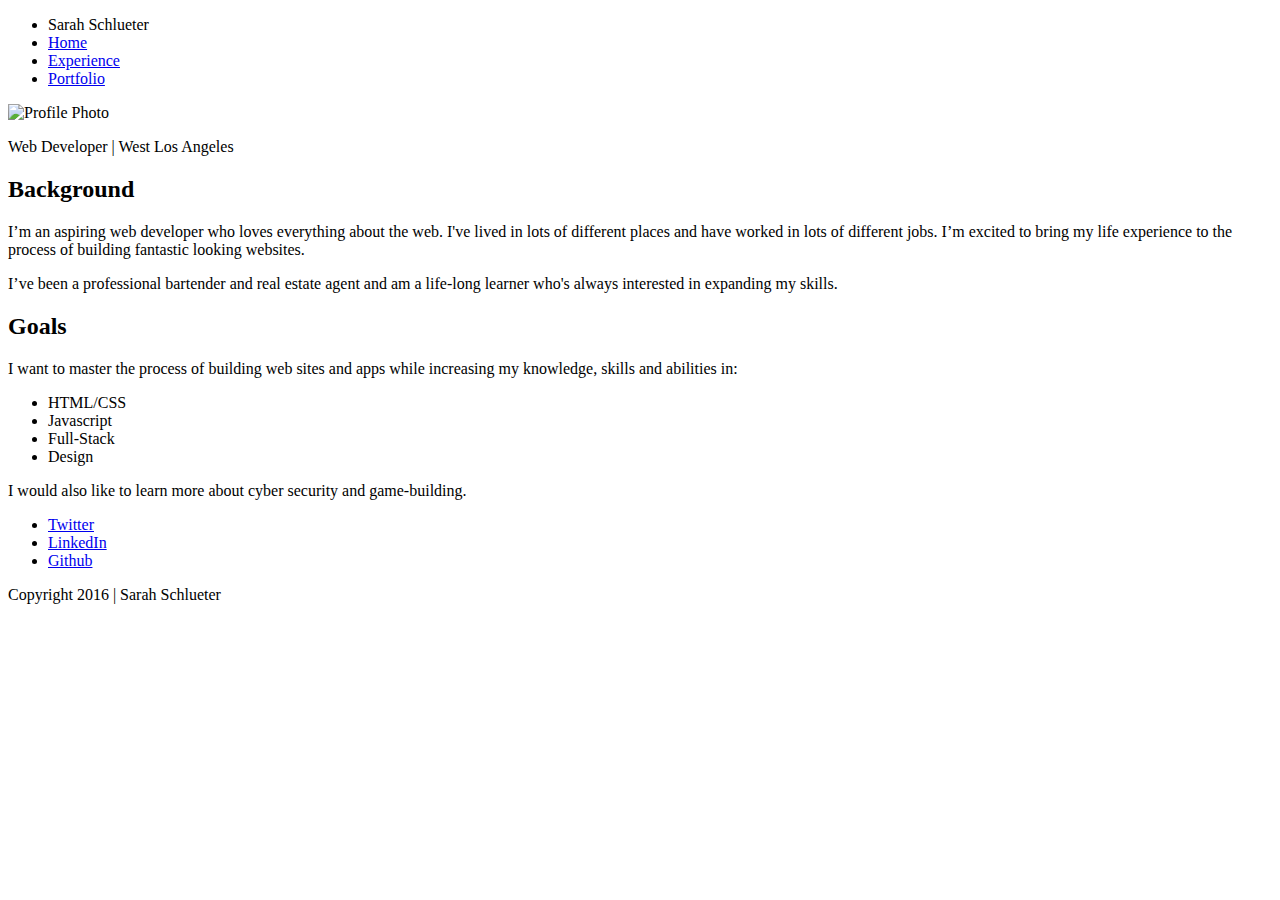
==== index.html @ b1f1c914 "change name, update" ====
<!doctype html>
<html lang="en">
<head>
  <meta charset="utf-8">
  <title>Sarah Marie's Profile</title>
  <meta name="viewport" content="width=device-width, initial-scale=1.0">
  <link rel="stylesheet" href="styles.css">
  <link href="https://fonts.googleapis.com/css?family=Muli%7CRoboto:400,300,500,700,900" rel="stylesheet"></head>
  <body>

    <div class="main-nav">
        <ul class="nav">
          <li class="name">Sarah Schlueter</li>
          <li><a href="#">Home</a></li>
          <li><a href="experience.html">Experience</a></li>
          <li><a href="portfolio.html">Portfolio</a></li>
        </ul>
    </div>

    <header>
      <img src="img/SarahSchlueter.jpg" alt="Profile Photo" class="profile-image">
      <!--<h1 class="tag name">Hello, I'm Sarah</h1>-->
      <p class="tag location">Web Developer | West Los Angeles</p>
    </header>

    <main class="flex">
      <div class="card">
        <h2>Background</h2>
        <p>I’m an aspiring web developer who loves everything about the web. I've lived in lots of different places and have worked in lots of different jobs. I’m excited to bring my life experience to the process of building fantastic looking websites.</p>
        <p>I’ve been a professional bartender and real estate agent and am a life-long learner who's always interested in expanding my skills.</p>
      </div> 

          <div class="card">
        <h2>Goals</h2>
        <p>I want to master the process of building web sites and apps while increasing my knowledge, skills and abilities in:</p>
        <ul class="skills">
          <li>HTML/CSS</li>
          <li>Javascript</li>
          <li>Full-Stack</li>
          <li>Design</li>
        </ul>
        <p>I would also like to learn more about cyber security and game-building.</p>
      </div> 
</main>
    
    <footer>
      <ul>
        <li><a href="http://twitter.com/sarah_schlueter" class="social twitter">Twitter</a></li>
        <li><a href="https://www.linkedin.com/in/sarahschlueter1" class="social linkedin">LinkedIn</a></li>
        <li><a href="http://github.com/sarahmarie73" class="social github">Github</a></li>
      </ul>
      <p class="copyright">Copyright 2016 | Sarah Schlueter</p>
    </footer>
  </body>
  </html>
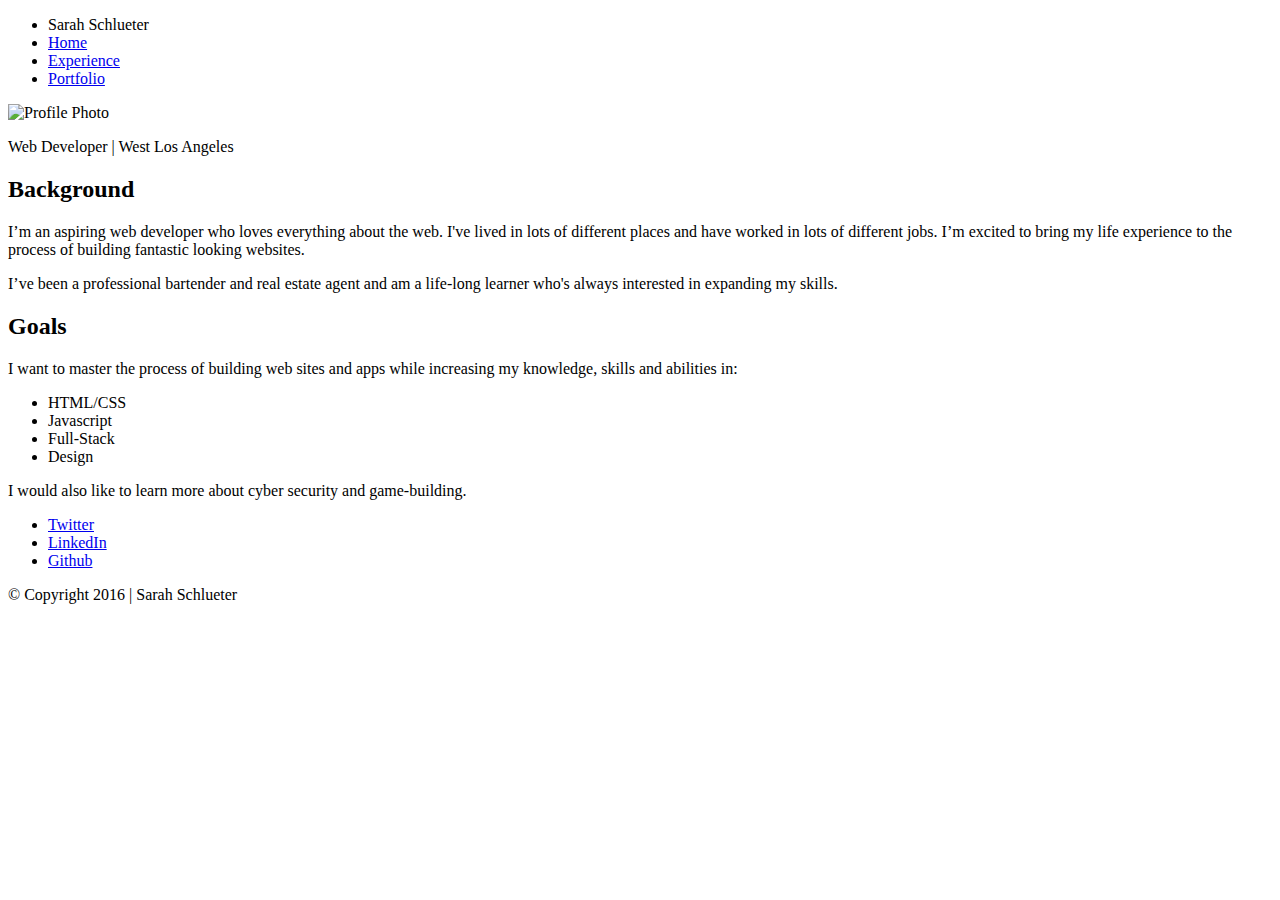
==== commit 851c9fb2: "add tab icon" ====
--- a/index.html
+++ b/index.html
@@ -5,7 +5,9 @@
   <title>Sarah Marie's Profile</title>
   <meta name="viewport" content="width=device-width, initial-scale=1.0">
   <link rel="stylesheet" href="styles.css">
-  <link href="https://fonts.googleapis.com/css?family=Muli%7CRoboto:400,300,500,700,900" rel="stylesheet"></head>
+  <link href="https://fonts.googleapis.com/css?family=Muli%7CRoboto:400,300,500,700,900" rel="stylesheet">
+  <link rel="icon" type="favicon" href="img/favicon.ico" />
+  </head>
   <body>
 
     <div class="main-nav">
@@ -49,7 +51,7 @@
         <li><a href="https://www.linkedin.com/in/sarahschlueter1" class="social linkedin">LinkedIn</a></li>
         <li><a href="http://github.com/sarahmarie73" class="social github">Github</a></li>
       </ul>
-      <p class="copyright">Copyright 2016 | Sarah Schlueter</p>
+      <p class="copyright">&copy Copyright 2016 | Sarah Schlueter</p>
     </footer>
   </body>
   </html>
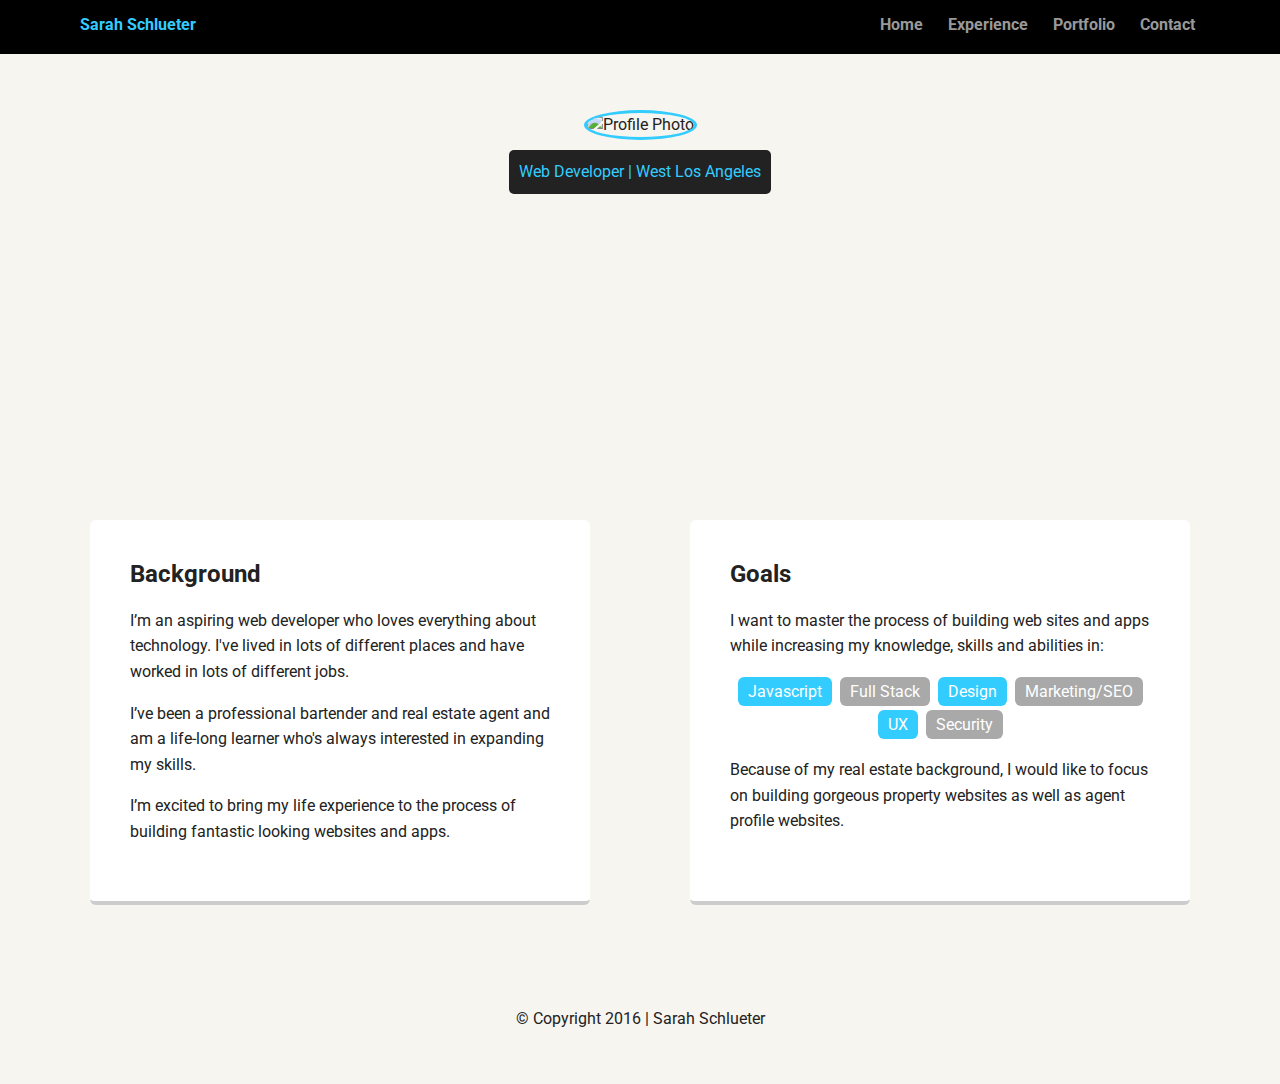
==== commit 4412659d: "remove .html from url" ====
--- a/index.html
+++ b/index.html
@@ -2,7 +2,7 @@
 <html lang="en">
 <head>
   <meta charset="utf-8">
-  <title>Sarah Marie's Profile</title>
+  <title>Sarah Schlueter | Web Developer Portfolio</title>
   <meta name="viewport" content="width=device-width, initial-scale=1.0">
   <link rel="stylesheet" href="styles.css">
   <link href="https://fonts.googleapis.com/css?family=Muli%7CRoboto:400,300,500,700,900" rel="stylesheet">
@@ -13,9 +13,10 @@
     <div class="main-nav">
         <ul class="nav">
           <li class="name">Sarah Schlueter</li>
-          <li><a href="#">Home</a></li>
-          <li><a href="experience.html">Experience</a></li>
-          <li><a href="portfolio.html">Portfolio</a></li>
+          <li><a href="http://sarahschlueter.me" title="home">Home</a></li>
+          <li><a href="http://sarahschlueter.me/experience" title="experience">Experience</a></li>
+          <li><a href="http://sarahschlueter.me/portfolio" title="portfolio">Portfolio</a></li>
+          <li><a href="http://sarahschlueter.me/contact" title="contact">Contact</a></li>
         </ul>
     </div>
 
@@ -28,28 +29,31 @@
     <main class="flex">
       <div class="card">
         <h2>Background</h2>
-        <p>I’m an aspiring web developer who loves everything about the web. I've lived in lots of different places and have worked in lots of different jobs. I’m excited to bring my life experience to the process of building fantastic looking websites.</p>
+        <p>I’m an aspiring web developer who loves everything about technology. I've lived in lots of different places and have worked in lots of different jobs.</p>
         <p>I’ve been a professional bartender and real estate agent and am a life-long learner who's always interested in expanding my skills.</p>
+        <p>I’m excited to bring my life experience to the process of building fantastic looking websites and apps.</p>
       </div> 
 
           <div class="card">
         <h2>Goals</h2>
         <p>I want to master the process of building web sites and apps while increasing my knowledge, skills and abilities in:</p>
         <ul class="skills">
-          <li>HTML/CSS</li>
           <li>Javascript</li>
-          <li>Full-Stack</li>
+          <li>Full Stack</li>
           <li>Design</li>
+          <li>Marketing/SEO</li>
+          <li>UX</li>
+          <li>Security</li>
         </ul>
-        <p>I would also like to learn more about cyber security and game-building.</p>
+        <p>Because of my real estate background, I would like to focus on building gorgeous property websites as well as agent profile websites.</p>
       </div> 
 </main>
     
     <footer>
       <ul>
-        <li><a href="http://twitter.com/sarah_schlueter" class="social twitter">Twitter</a></li>
-        <li><a href="https://www.linkedin.com/in/sarahschlueter1" class="social linkedin">LinkedIn</a></li>
-        <li><a href="http://github.com/sarahmarie73" class="social github">Github</a></li>
+        <li><a href="http://twitter.com/sarah_schlueter" class="social twitter" target="_blank">Twitter</a></li>
+        <li><a href="https://www.linkedin.com/in/sarahschlueter1" class="social linkedin" target="_blank">LinkedIn</a></li>
+        <li><a href="http://github.com/sarahmarie73" class="social github" target="_blank">Github</a></li>
       </ul>
       <p class="copyright">&copy Copyright 2016 | Sarah Schlueter</p>
     </footer>
--- a/styles.css
+++ b/styles.css
@@ -0,0 +1,222 @@
+/* Global Layout Set-up */
+* { 
+  box-sizing: border-box;
+}
+  
+body {
+  margin: 0;
+  padding: 0;
+  text-align: center;
+  font-family: 'Roboto', sans-serif;
+  color: #222;
+  background: #f7f5f0;
+}
+/* Link Styles */
+
+a {
+  text-decoration: none;
+  color: #999;
+}
+a:hover {
+  color: #6633ff;
+}
+
+/* Section Styles */
+
+.main-nav {
+  width: 100%;
+  background: black;
+  min-height: 30px;
+  padding: 10px;
+  position: fixed;
+  text-align: center;
+}
+.nav {
+  display: flex;
+  justify-content: space-around;
+  font-weight: 700;
+  list-style-type: none;
+  margin: 0 auto;
+  padding: 0;
+}
+
+.nav .name {
+    display: block;
+    margin-right: auto;
+    color: #33CCFF;
+}
+.nav li {
+  padding: 5px 10px 10px 10px;
+}
+.nav a {
+  transition: all .5s;
+  margin-right: 5px;
+}
+.nav a:hover {
+  color: #ff99ff;
+}
+
+header {
+  text-align: center;
+  background: url('img/slider-image-demo-2.png') no-repeat top center;
+  background-size: 100%;
+  overflow: hidden;
+  padding-top: 60px;
+}
+header {
+  line-height: 1.5;
+}
+header .profile-image {
+  margin-top: 50px;
+  width: 150px;
+  height: 150px;
+  border-radius: 50%;
+  border: 3px solid #33CCFF;
+  transition: all .5s;
+}
+header .profile-image:hover {
+  transform: scale(1.2) rotate(5deg);
+}
+.tag {
+  background-color: white;
+  color: black;
+  padding: 10px;
+  border-radius: 5px;
+  display: table;
+  margin: 10px auto;
+} 
+.location {
+  background-color: #222;
+  color: #33CCFF;
+}
+.card {
+  margin: 30px;
+  padding: 20px 40px 40px;
+  max-width: 500px;
+  text-align: left;
+  background: #fff;
+  border-bottom: 4px solid #ccc;
+  border-radius: 6px;
+  transition: all .5s;
+}
+.card:hover {
+  border-color: #ff99ff;
+}
+
+ul.skills {
+  padding: 0;
+  text-align: center;
+}
+
+.skills li {
+  border-radius: 6px;
+  display: inline-block;
+  background: darkgray;
+  color: white;
+  padding: 5px 10px;
+  margin: 2px;
+}
+
+.skills li:nth-child(odd) {
+  background: #33CCFF;
+}
+
+.dog-image {
+  margin-top: 30px;
+  width: 120px;
+  height: 120px;
+  border-radius: 50%;
+  border: 3px solid #FF0066;
+  transition: all .5s;
+  }
+
+a:hover {
+  color: #33CCFF;
+}
+
+footer {
+  width: 100%;
+  min-height: 30px;
+  padding: 20px 0 40px;
+  margin: auto;
+}
+
+footer .copyright {
+  top: -8px;
+  font-size: .75em;
+}
+
+footer ul {
+  list-style-type: none;
+  margin: 10px auto;
+  padding: 0;
+}
+
+footer ul li {
+  display: inline-block;
+}
+
+a.social {
+  display: inline-block;
+  text-indent: -9999px;
+  margin-left: 5px;
+  width: 30px;
+  height: 30px;
+  background-size: 30px 30px;
+  opacity: .4;
+  transition: all .5s;
+}
+a.twitter {
+  background-image: url(img/twitter.svg);
+}
+a.linkedin {
+  background-image: url(img/linkedin.svg);
+}
+a.github {
+  background-image: url(img/github.svg);
+}
+a.social:hover {
+  opacity: 1;
+}
+.clearfix {
+  clear: both;
+}
+
+/* Styles for larger screens */
+@media screen and (min-width: 720px) {
+  
+  .flex {
+      display: -ms-flexbox;      /* TWEENER - IE 10 */
+      display: flex; 
+      max-width: 1200px;
+      -ms-flex-pack: distribute;
+      justify-content: space-around;
+      margin: 0 auto;
+  }
+
+  header {
+    min-height: 470px;
+  }
+
+  .nav {
+    max-width: 1200px;
+    padding: 0 30px;
+  }
+
+
+  main {
+    padding-top: 20px;
+  }
+
+  main p {
+    line-height: 1.6em;
+  }
+
+  footer {
+    font-size: 1.3em;
+    max-width: 100%;
+    margin: 0 auto;
+  }
+
+}
+
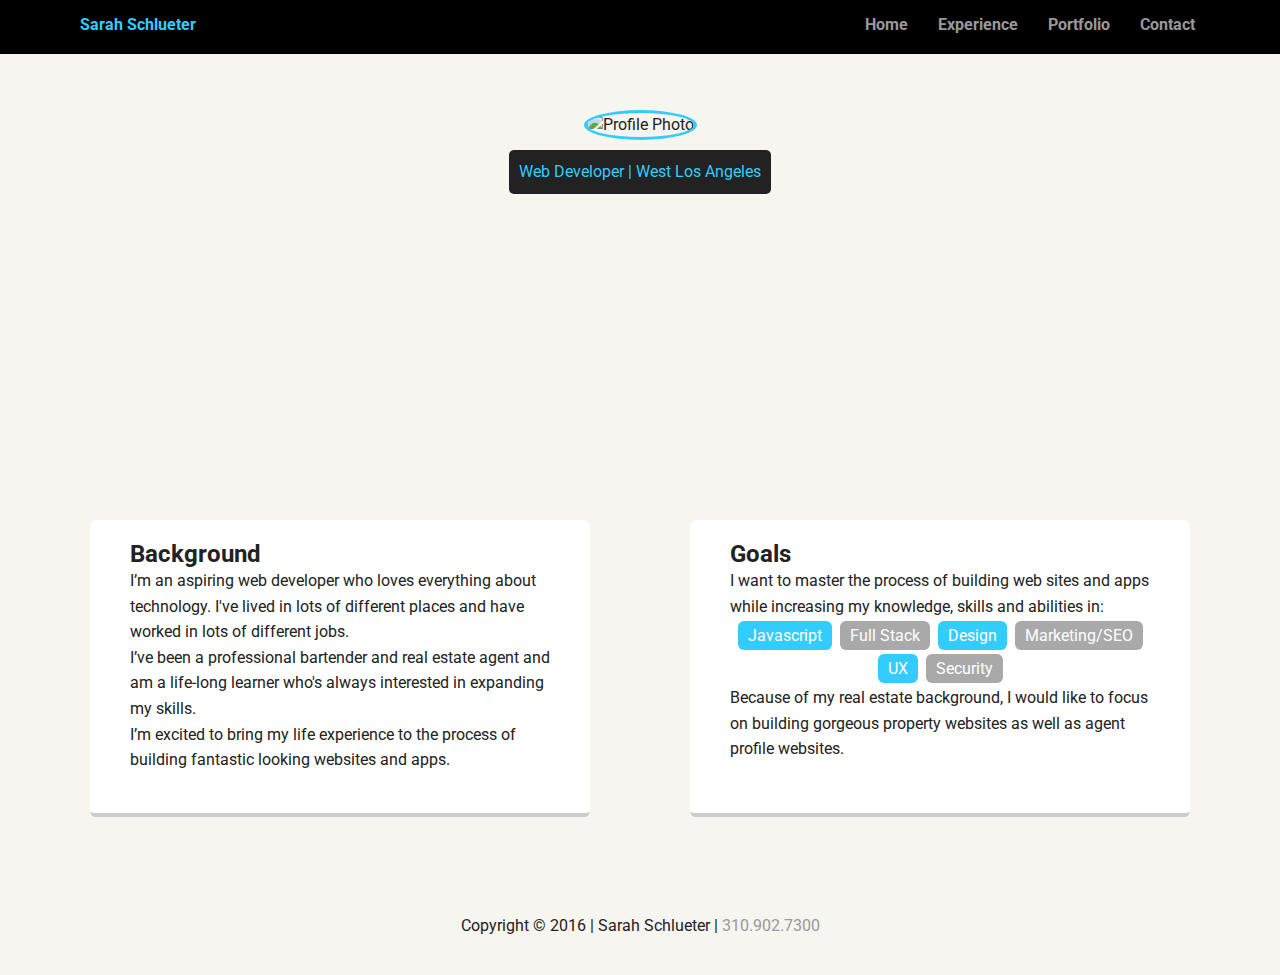
==== commit b54d99bd: "move tel number to footer" ====
--- a/index.html
+++ b/index.html
@@ -8,8 +8,10 @@
   <link href="https://fonts.googleapis.com/css?family=Muli%7CRoboto:400,300,500,700,900" rel="stylesheet">
   <link rel="icon" type="favicon" href="img/favicon.ico" />
   </head>
-  <body>
 
+
+<body>
+  
     <div class="main-nav">
         <ul class="nav">
           <li class="name">Sarah Schlueter</li>
@@ -25,6 +27,7 @@
       <!--<h1 class="tag name">Hello, I'm Sarah</h1>-->
       <p class="tag location">Web Developer | West Los Angeles</p>
     </header>
+    
 
     <main class="flex">
       <div class="card">
@@ -49,13 +52,15 @@
       </div> 
 </main>
     
+    
     <footer>
       <ul>
         <li><a href="http://twitter.com/sarah_schlueter" class="social twitter" target="_blank">Twitter</a></li>
         <li><a href="https://www.linkedin.com/in/sarahschlueter1" class="social linkedin" target="_blank">LinkedIn</a></li>
         <li><a href="http://github.com/sarahmarie73" class="social github" target="_blank">Github</a></li>
       </ul>
-      <p class="copyright">&copy Copyright 2016 | Sarah Schlueter</p>
+      <p class="copyright">Copyright &copy 2016 | Sarah Schlueter | <a href="tel:1-310-902-7300">310.902.7300</a></p>
     </footer>
+    
   </body>
   </html>
--- a/styles.css
+++ b/styles.css
@@ -1,6 +1,7 @@
 /* Global Layout Set-up */
 * { 
   box-sizing: border-box;
+  margin: 0;
 }
   
 body {
@@ -10,7 +11,24 @@
   font-family: 'Roboto', sans-serif;
   color: #222;
   background: #f7f5f0;
-}
+  height: 100%;
+}
+
+html {
+  height: 100%;
+}
+
+.page-wrap {
+  min-height: 100%;
+  /* equal to footer height */
+  margin-bottom: -142px; 
+}
+
+.page-wrap:after {
+  content: "";
+  display: block;
+}
+
 /* Link Styles */
 
 a {
@@ -51,6 +69,7 @@
 .nav a {
   transition: all .5s;
   margin-right: 5px;
+  margin-left: 5px;
 }
 .nav a:hover {
   color: #ff99ff;
@@ -134,6 +153,17 @@
   color: #33CCFF;
 }
 
+
+/**FOOTER**/
+
+
+.site-footer, .page-wrap:after {
+  height: 142px; 
+}
+.site-footer {
+  background: none;
+}
+
 footer {
   width: 100%;
   min-height: 30px;
@@ -155,6 +185,8 @@
 footer ul li {
   display: inline-block;
 }
+
+/**END FOOTER**/
 
 a.social {
   display: inline-block;
@@ -220,3 +252,12 @@
 
 }
 
+@media screen and (max-width: 640px) {
+  
+  .nav a {
+  transition: all .5s;
+  margin-right: 5px;
+  margin-left: 5px;
+}
+  
+}
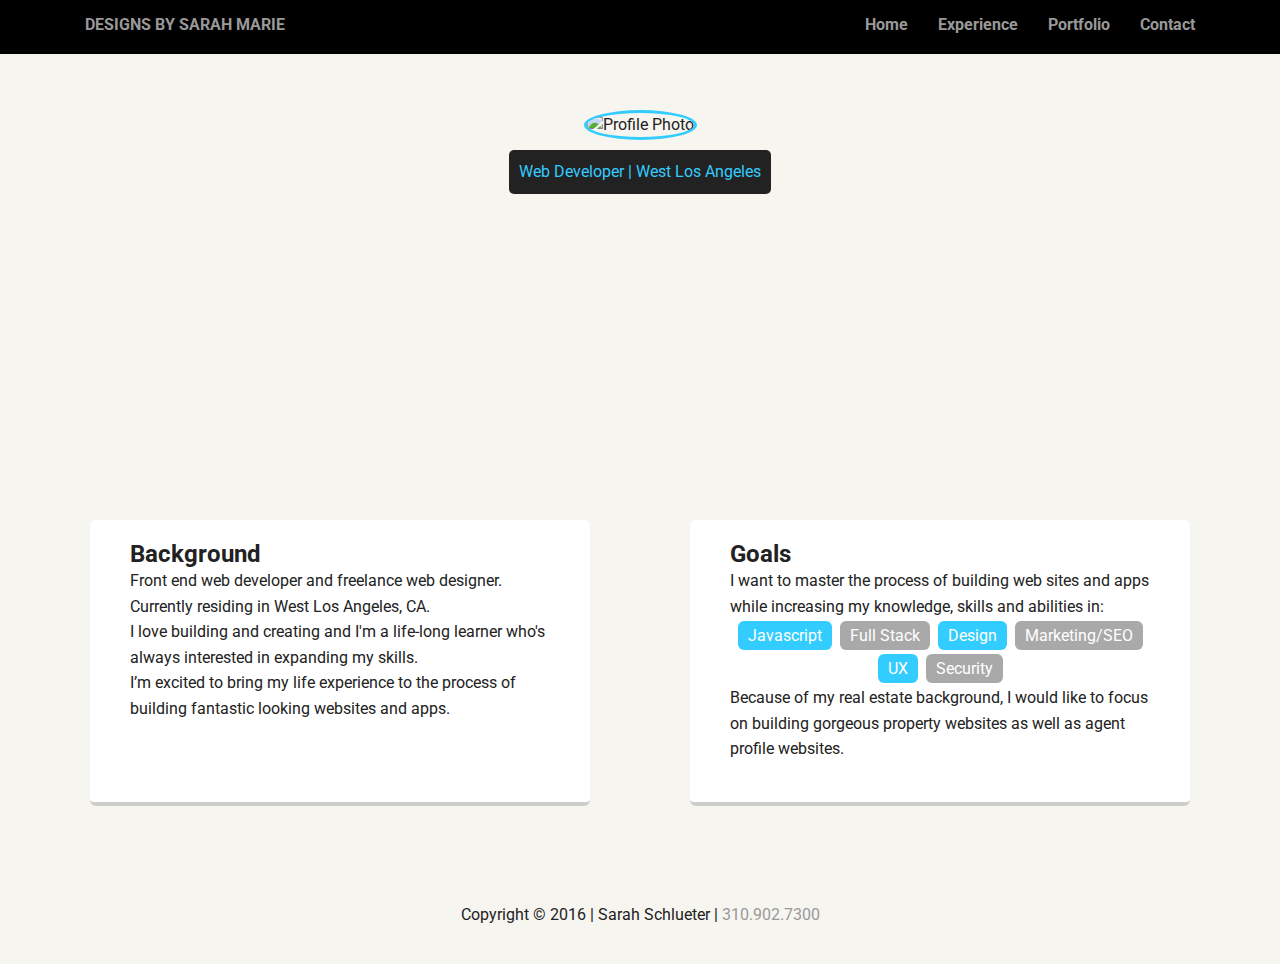
==== commit 279bc328: "portfolio progress" ====
--- a/index.html
+++ b/index.html
@@ -14,7 +14,7 @@
   
     <div class="main-nav">
         <ul class="nav">
-          <li class="name">Sarah Schlueter</li>
+          <li class="name"><a href="http://designsbysarahmarie.com" target="_blank">DESIGNS BY SARAH MARIE</a></li>
           <li><a href="http://sarahschlueter.me" title="home">Home</a></li>
           <li><a href="http://sarahschlueter.me/experience" title="experience">Experience</a></li>
           <li><a href="http://sarahschlueter.me/portfolio" title="portfolio">Portfolio</a></li>
@@ -32,8 +32,8 @@
     <main class="flex">
       <div class="card">
         <h2>Background</h2>
-        <p>I’m an aspiring web developer who loves everything about technology. I've lived in lots of different places and have worked in lots of different jobs.</p>
-        <p>I’ve been a professional bartender and real estate agent and am a life-long learner who's always interested in expanding my skills.</p>
+        <p>Front end web developer and freelance web designer. Currently residing in West Los Angeles, CA.</p>
+        <p>I love building and creating and I'm a life-long learner who's always interested in expanding my skills.</p>
         <p>I’m excited to bring my life experience to the process of building fantastic looking websites and apps.</p>
       </div> 
 
--- a/styles.css
+++ b/styles.css
@@ -28,6 +28,8 @@
   content: "";
   display: block;
 }
+
+
 
 /* Link Styles */
 
@@ -153,6 +155,13 @@
   color: #33CCFF;
 }
 
+.row {
+  display: inline-block;
+}
+
+/**Portfolio**/
+
+
 
 /**FOOTER**/
 
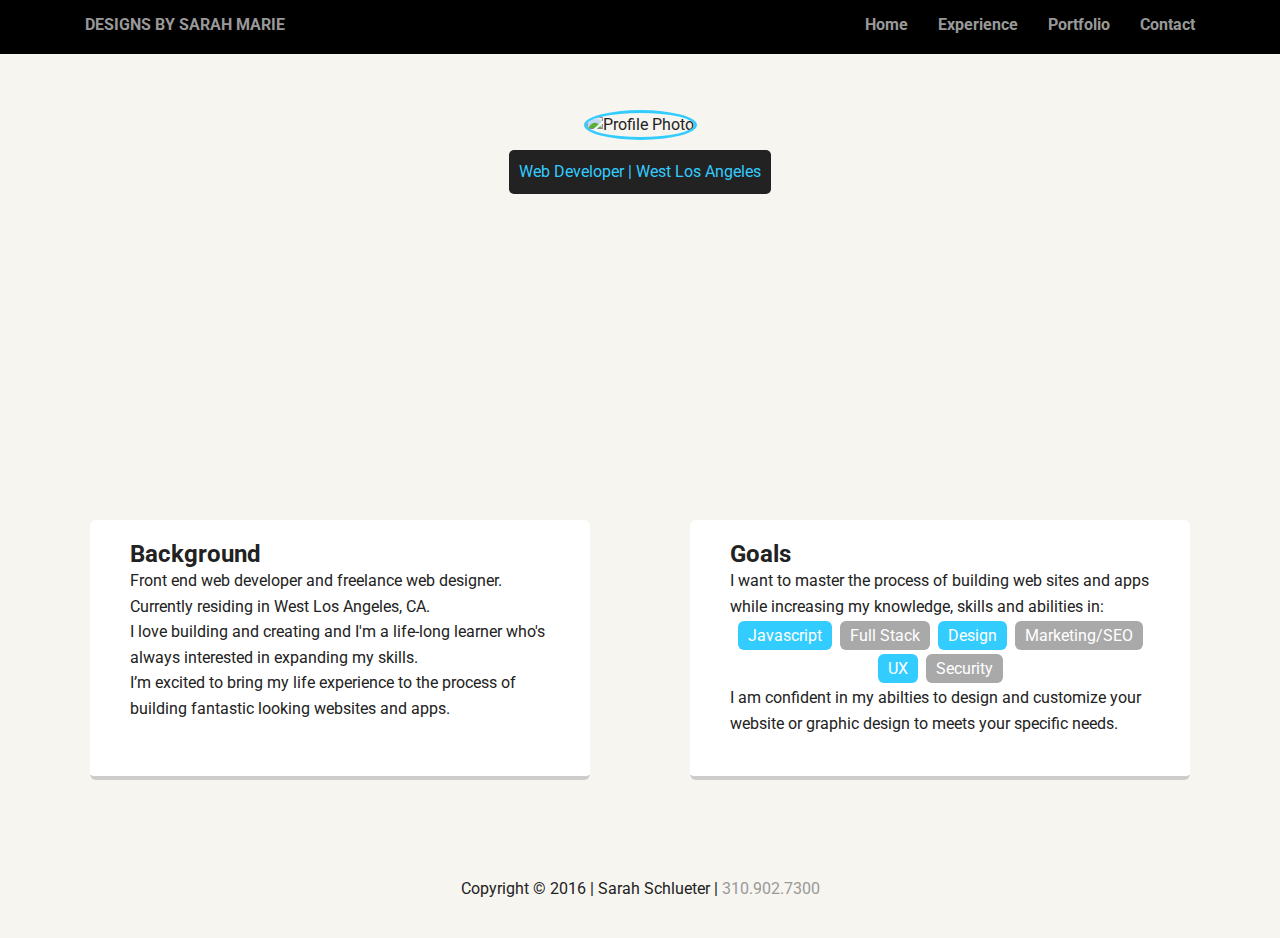
==== commit cf133f0c: "update verbage" ====
--- a/index.html
+++ b/index.html
@@ -48,7 +48,7 @@
           <li>UX</li>
           <li>Security</li>
         </ul>
-        <p>Because of my real estate background, I would like to focus on building gorgeous property websites as well as agent profile websites.</p>
+        <p>I am confident in my abilties to design and customize your website or graphic design to meets your specific needs.</p>
       </div> 
 </main>
     
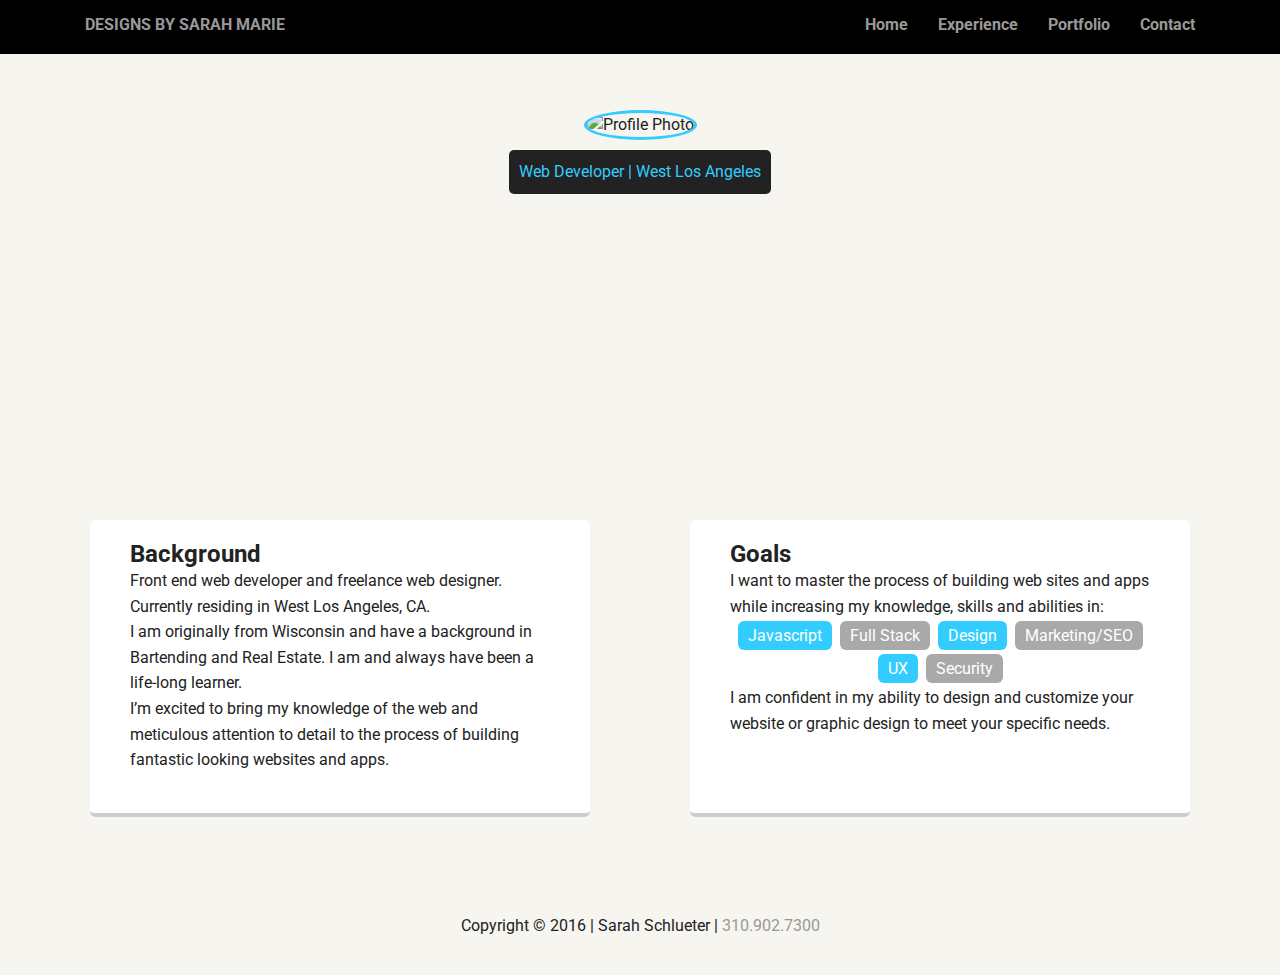
==== commit 4617a555: "update verbage" ====
--- a/index.html
+++ b/index.html
@@ -33,8 +33,8 @@
       <div class="card">
         <h2>Background</h2>
         <p>Front end web developer and freelance web designer. Currently residing in West Los Angeles, CA.</p>
-        <p>I love building and creating and I'm a life-long learner who's always interested in expanding my skills.</p>
-        <p>I’m excited to bring my life experience to the process of building fantastic looking websites and apps.</p>
+        <p>I am originally from Wisconsin and have a background in Bartending and Real Estate. I am and always have been a life-long learner.</p>
+        <p>I’m excited to bring my knowledge of the web and meticulous attention to detail to the process of building fantastic looking websites and apps.</p>
       </div> 
 
           <div class="card">
@@ -48,7 +48,7 @@
           <li>UX</li>
           <li>Security</li>
         </ul>
-        <p>I am confident in my abilties to design and customize your website or graphic design to meets your specific needs.</p>
+        <p>I am confident in my ability to design and customize your website or graphic design to meet your specific needs.</p>
       </div> 
 </main>
     
